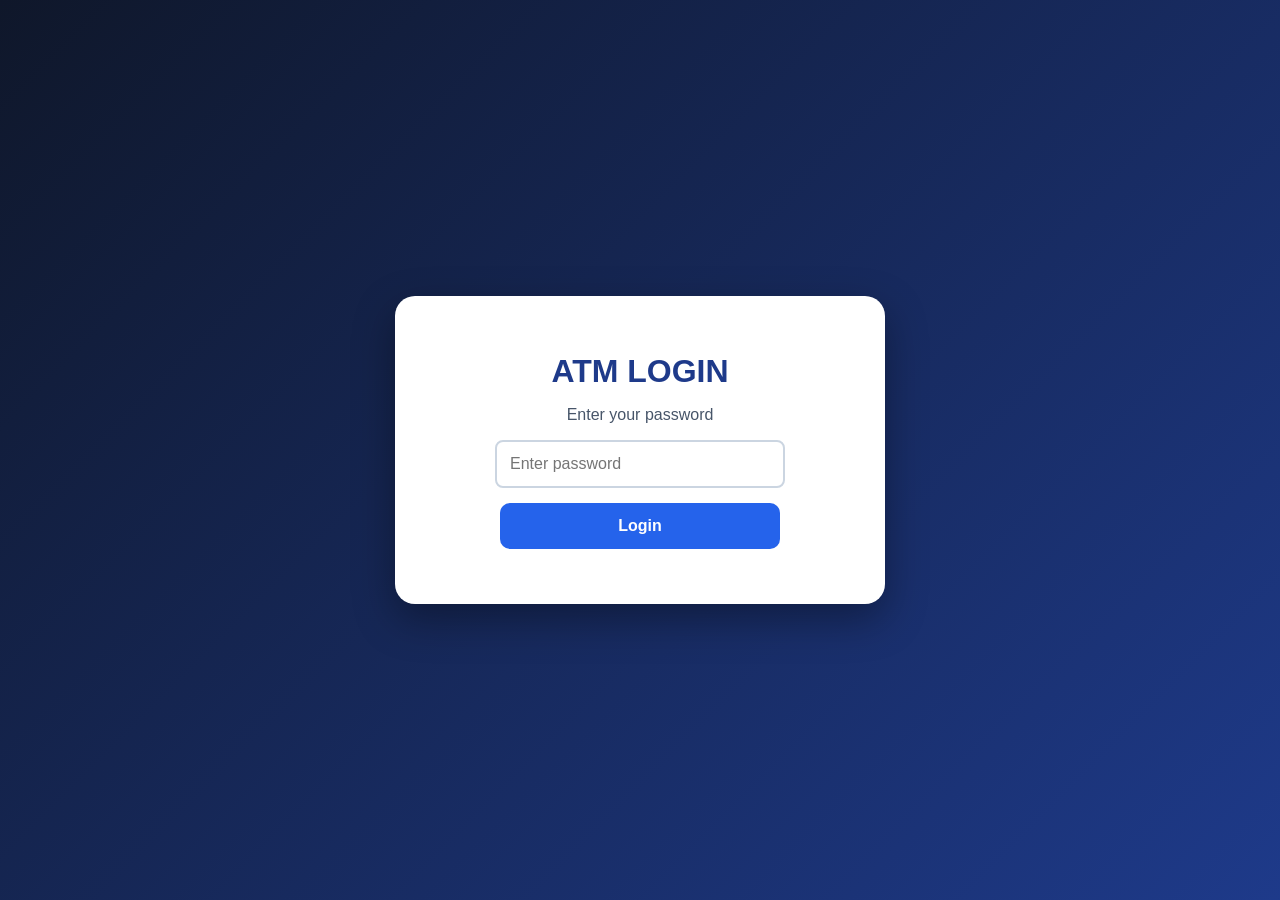
==== index.html @ 8f1d4574 "Initial ATM management system" ====
<!DOCTYPE html>
<html>

<head>

    <title>ATM Login</title>

    <link rel="stylesheet" href="style.css">

</head>


<body>

    <div class="atm-container">

        <h1>ATM LOGIN</h1>

        <p>Enter your password</p>

        <input
            type="password"
            id="password"
            placeholder="Enter password"
        >

        <br>

        <button onclick="login()">
            Login
        </button>

        <p id="message"></p>

    </div>


    <script src="script.js"></script>

</body>

</html>
---- style.css ----
body {

    margin: 0;

    font-family: Arial, sans-serif;

    background: linear-gradient(
        135deg,
        #0f172a,
        #1e3a8a
    );

    min-height: 100vh;

    display: flex;

    justify-content: center;

    align-items: center;
}


.atm-container {

    width: 420px;

    padding: 35px;

    background: #ffffff;

    border-radius: 20px;

    box-shadow:
        0 15px 40px
        rgba(0, 0, 0, 0.35);

    text-align: center;
}


h1 {

    color: #1e3a8a;

    margin-bottom: 10px;
}


h2 {

    color: #334155;
}


p {

    color: #475569;

    font-size: 16px;
}


button {

    display: block;

    width: 280px;

    margin: 15px auto;

    padding: 14px;

    border: none;

    border-radius: 10px;

    background: #2563eb;

    color: white;

    font-size: 16px;

    font-weight: bold;

    cursor: pointer;

    transition: 0.3s;
}


button:hover {

    transform: translateY(-2px);

    box-shadow:
        0 5px 15px
        rgba(0, 0, 0, 0.25);
}


input {

    width: 260px;

    padding: 13px;

    border: 2px solid #cbd5e1;

    border-radius: 8px;

    font-size: 16px;

    outline: none;
}


input:focus {

    border-color: #2563eb;

    box-shadow:
        0 0 8px
        rgba(37, 99, 235, 0.3);
}


#message {

    margin-top: 20px;

    font-weight: bold;

    color: #16a34a;
}


#balance {

    color: #16a34a;

    font-size: 30px;

    font-weight: bold;

    margin: 25px;
}


#accountNumber,
#accountName,
#accountBalance {

    font-weight: bold;

    color: #1e3a8a;
}


.withdraw-btn {

    background-color: #e53935;
}


.withdraw-btn:hover {

    background-color: #c62828;
}


.deposit-btn {

    background-color: #16a34a;
}


.deposit-btn:hover {

    background-color: #15803d;
}


.balance-btn {

    background-color: #2563eb;
}


.balance-btn:hover {

    background-color: #1d4ed8;
}


.account-btn {

    background-color: #9333ea;
}


.account-btn:hover {

    background-color: #7e22ce;
}


.logout-btn {

    background-color: #475569;
}


.logout-btn:hover {

    background-color: #334155;
}
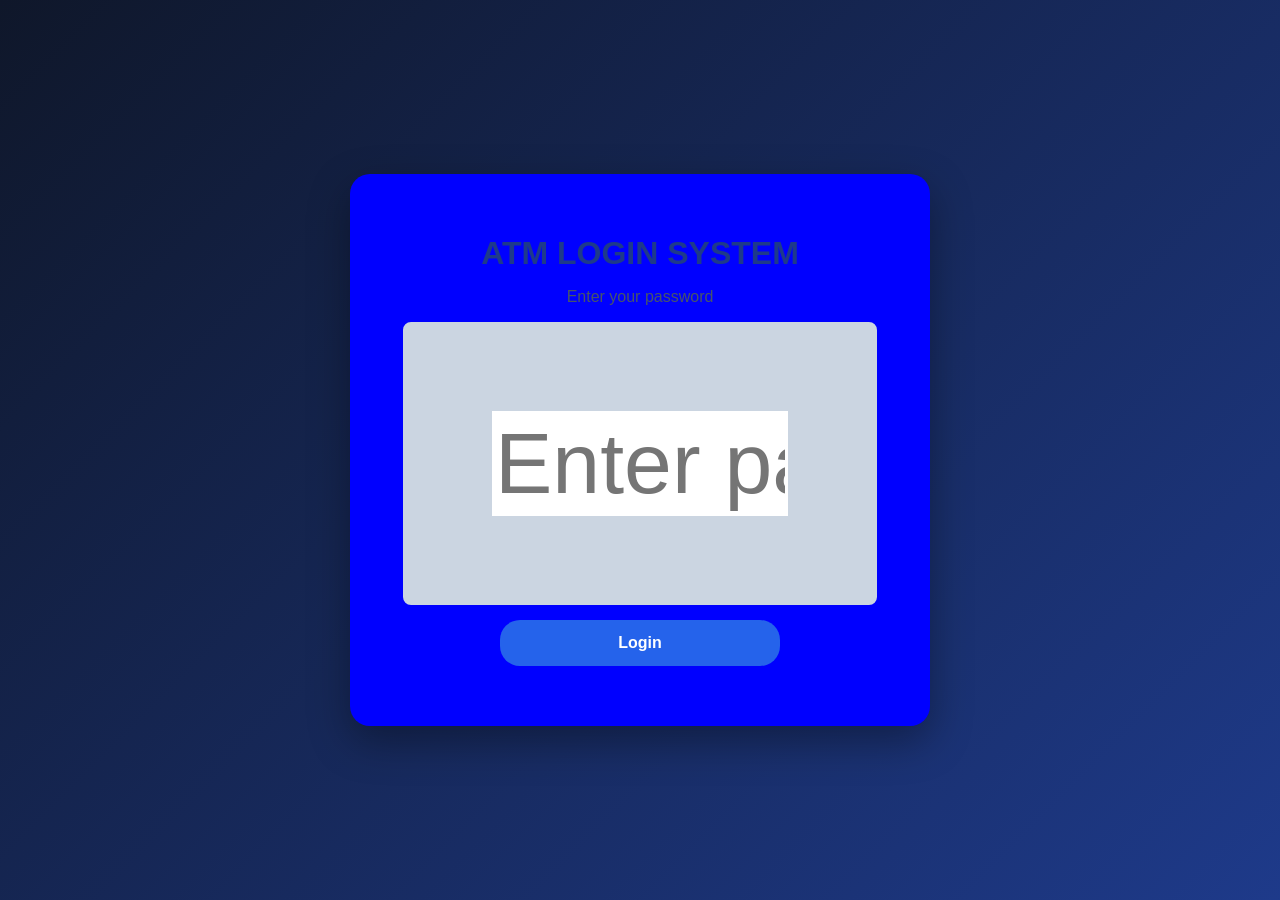
==== commit fed8d2ac: "Update ATM login heading" ====
--- a/index.html
+++ b/index.html
@@ -14,7 +14,7 @@
 
     <div class="atm-container">
 
-        <h1>ATM LOGIN</h1>
+        <h1>ATM LOGIN SYSTEM</h1>
 
         <p>Enter your password</p>
 
--- a/style.css
+++ b/style.css
@@ -22,11 +22,11 @@
 
 .atm-container {
 
-    width: 420px;
-
-    padding: 35px;
-
-    background: #ffffff;
+    width: 500px;
+
+    padding: 40px;
+
+    background:blue;
 
     border-radius: 20px;
 
@@ -72,7 +72,7 @@
 
     border: none;
 
-    border-radius: 10px;
+    border-radius: 20px;
 
     background: #2563eb;
 
@@ -100,15 +100,15 @@
 
 input {
 
-    width: 260px;
-
-    padding: 13px;
-
-    border: 2px solid #cbd5e1;
+    width: 290px;
+
+    padding: 03px;
+
+    border: 89px solid #cbd5e1;
 
     border-radius: 8px;
 
-    font-size: 16px;
+    font-size: 86px;
 
     outline: none;
 }
@@ -138,11 +138,11 @@
 
     color: #16a34a;
 
-    font-size: 30px;
-
-    font-weight: bold;
-
-    margin: 25px;
+    font-size: 59px;
+
+    font-weight: bold;
+
+    margin: 90px;
 }
 
 
